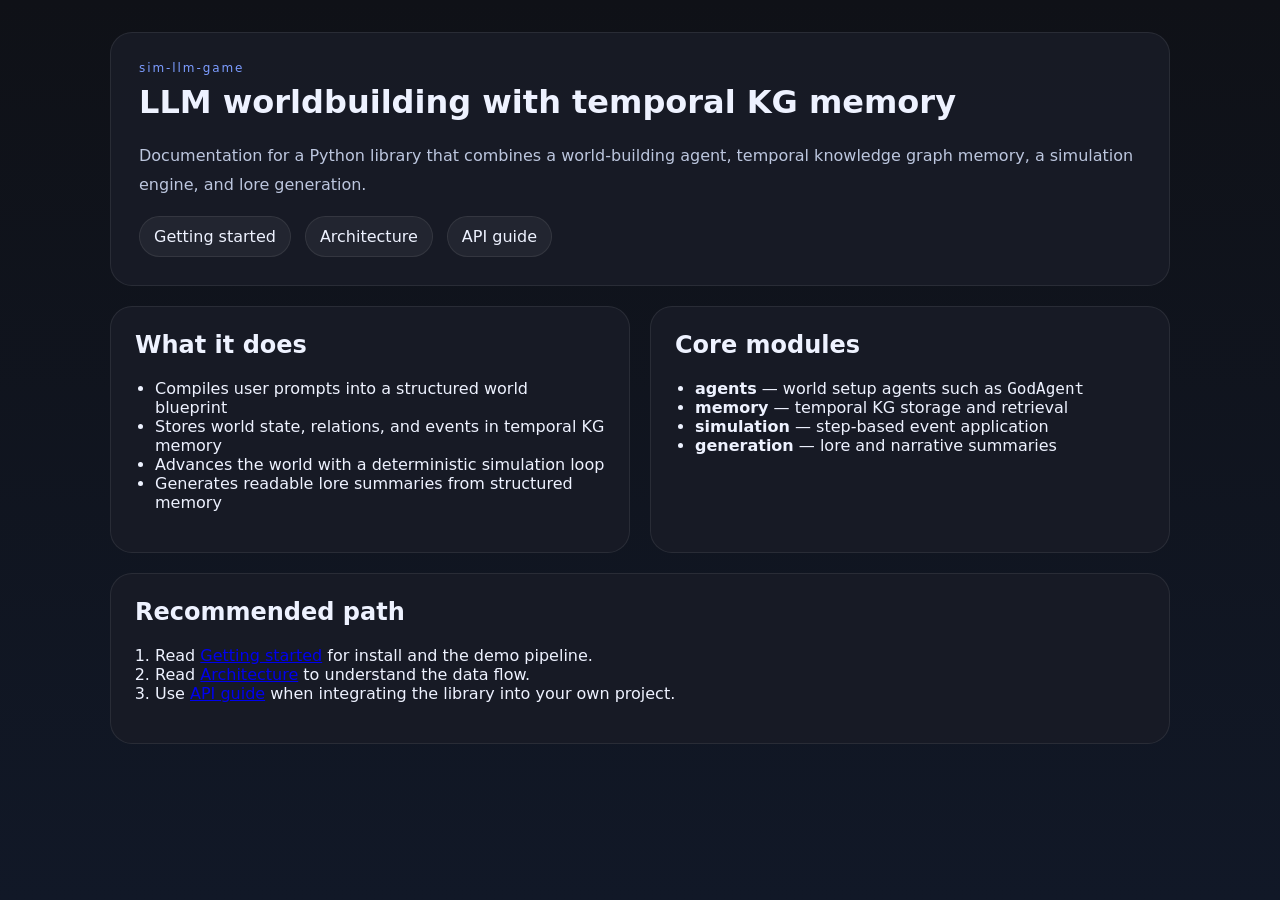
==== docs/index.html @ ec88d125 "Add docs site and Pages deploy" ====
<!DOCTYPE html>
<html lang="en">
  <head>
    <meta charset="UTF-8" />
    <meta name="viewport" content="width=device-width, initial-scale=1.0" />
    <title>sim-llm-game docs</title>
    <link rel="stylesheet" href="styles.css" />
  </head>
  <body>
    <main class="shell">
      <header class="hero card">
        <p class="eyebrow">sim-llm-game</p>
        <h1>LLM worldbuilding with temporal KG memory</h1>
        <p class="lede">
          Documentation for a Python library that combines a world-building agent,
          temporal knowledge graph memory, a simulation engine, and lore generation.
        </p>
        <nav class="nav-links">
          <a href="getting-started.html">Getting started</a>
          <a href="architecture.html">Architecture</a>
          <a href="api.html">API guide</a>
        </nav>
      </header>

      <section class="grid">
        <article class="card panel">
          <h2>What it does</h2>
          <ul>
            <li>Compiles user prompts into a structured world blueprint</li>
            <li>Stores world state, relations, and events in temporal KG memory</li>
            <li>Advances the world with a deterministic simulation loop</li>
            <li>Generates readable lore summaries from structured memory</li>
          </ul>
        </article>
        <article class="card panel">
          <h2>Core modules</h2>
          <ul>
            <li><strong>agents</strong> — world setup agents such as <code>GodAgent</code></li>
            <li><strong>memory</strong> — temporal KG storage and retrieval</li>
            <li><strong>simulation</strong> — step-based event application</li>
            <li><strong>generation</strong> — lore and narrative summaries</li>
          </ul>
        </article>
        <article class="card panel wide">
          <h2>Recommended path</h2>
          <ol>
            <li>Read <a href="getting-started.html">Getting started</a> for install and the demo pipeline.</li>
            <li>Read <a href="architecture.html">Architecture</a> to understand the data flow.</li>
            <li>Use <a href="api.html">API guide</a> when integrating the library into your own project.</li>
          </ol>
        </article>
      </section>
    </main>
  </body>
</html>
---- docs/styles.css ----
:root {
  --bg: #0f1117;
  --bg-soft: #171b24;
  --card: rgba(24, 28, 38, 0.92);
  --text: #eef2ff;
  --muted: #bcc6de;
  --accent: #7c9cff;
  --line: rgba(255,255,255,0.08);
}
* { box-sizing: border-box; }
body { margin:0; min-height:100vh; font-family: Inter, system-ui, sans-serif; color:var(--text); background:linear-gradient(180deg, var(--bg) 0%, #111827 100%); }
.shell { width:min(1060px, calc(100% - 32px)); margin:0 auto; padding:32px 0 56px; }
.narrow { width:min(900px, calc(100% - 32px)); }
.card { background:var(--card); border:1px solid var(--line); border-radius:22px; }
.hero { padding:28px; margin-bottom:20px; }
.panel { padding:24px; }
.grid { display:grid; grid-template-columns:repeat(2,minmax(0,1fr)); gap:20px; }
.wide { grid-column:1 / -1; }
.eyebrow { margin:0 0 8px; color:var(--accent); letter-spacing:.16em; font-size:12px; }
h1, h2 { margin-top:0; }
.lede, .prose p, .prose li { color:var(--muted); line-height:1.8; }
.nav-links { display:flex; gap:14px; flex-wrap:wrap; margin-top:16px; }
.nav-links a { color:var(--text); text-decoration:none; padding:10px 14px; border-radius:999px; background:rgba(255,255,255,0.05); border:1px solid var(--line); }
ul, ol { padding-left:20px; }
pre { padding:16px; border-radius:16px; background:#0b1220; overflow:auto; }
code { font-family: ui-monospace, SFMono-Regular, Menlo, monospace; }
@media (max-width: 760px) { .grid { grid-template-columns:1fr; } }
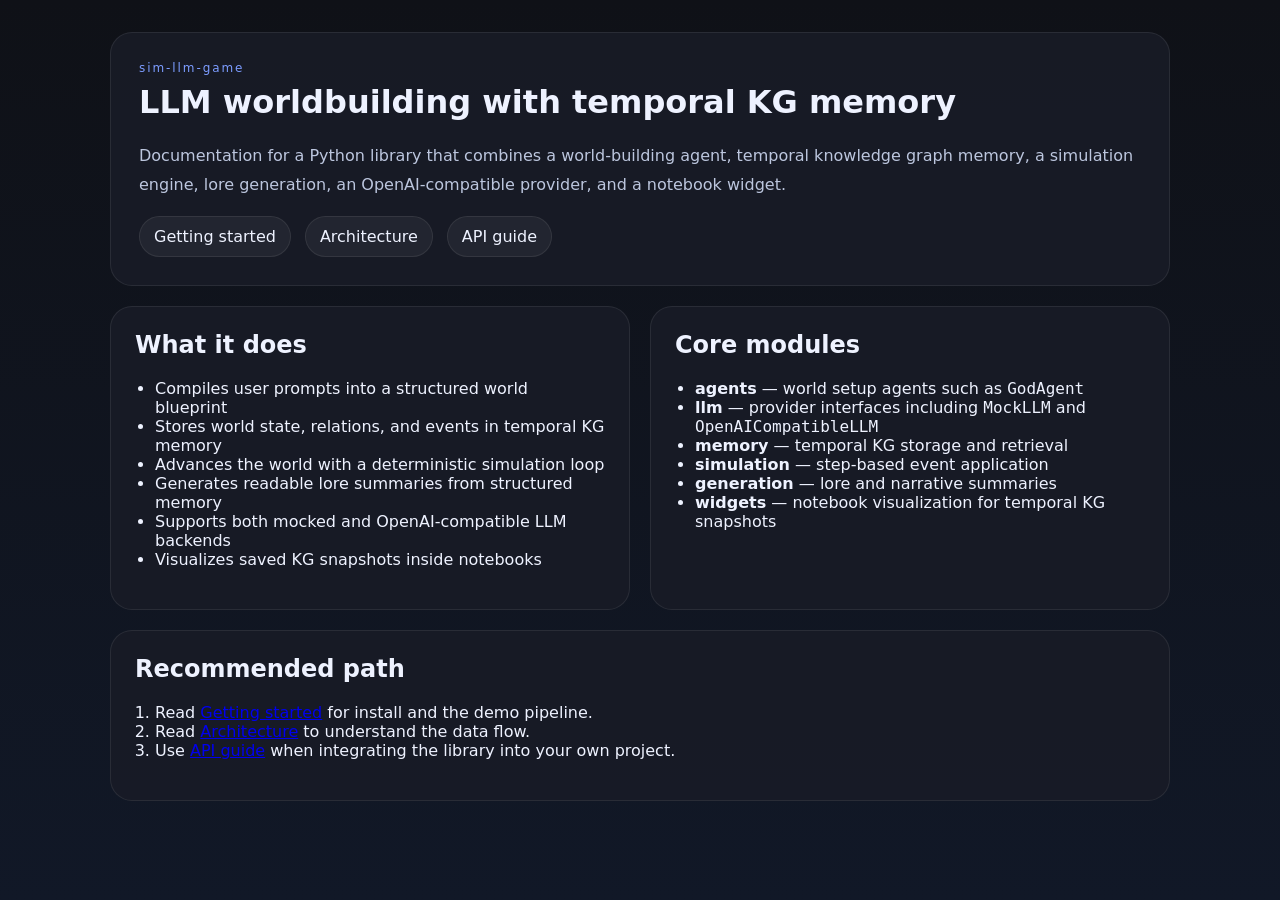
==== commit 815e82b6: "Sync documentation with latest features" ====
--- a/docs/index.html
+++ b/docs/index.html
@@ -3,7 +3,7 @@
   <head>
     <meta charset="UTF-8" />
     <meta name="viewport" content="width=device-width, initial-scale=1.0" />
-    <title>sim-llm-game docs</title>
+    <title>Kandor docs</title>
     <link rel="stylesheet" href="styles.css" />
   </head>
   <body>
@@ -13,7 +13,8 @@
         <h1>LLM worldbuilding with temporal KG memory</h1>
         <p class="lede">
           Documentation for a Python library that combines a world-building agent,
-          temporal knowledge graph memory, a simulation engine, and lore generation.
+          temporal knowledge graph memory, a simulation engine, lore generation,
+          an OpenAI-compatible provider, and a notebook widget.
         </p>
         <nav class="nav-links">
           <a href="getting-started.html">Getting started</a>
@@ -30,15 +31,19 @@
             <li>Stores world state, relations, and events in temporal KG memory</li>
             <li>Advances the world with a deterministic simulation loop</li>
             <li>Generates readable lore summaries from structured memory</li>
+            <li>Supports both mocked and OpenAI-compatible LLM backends</li>
+            <li>Visualizes saved KG snapshots inside notebooks</li>
           </ul>
         </article>
         <article class="card panel">
           <h2>Core modules</h2>
           <ul>
             <li><strong>agents</strong> — world setup agents such as <code>GodAgent</code></li>
+            <li><strong>llm</strong> — provider interfaces including <code>MockLLM</code> and <code>OpenAICompatibleLLM</code></li>
             <li><strong>memory</strong> — temporal KG storage and retrieval</li>
             <li><strong>simulation</strong> — step-based event application</li>
             <li><strong>generation</strong> — lore and narrative summaries</li>
+            <li><strong>widgets</strong> — notebook visualization for temporal KG snapshots</li>
           </ul>
         </article>
         <article class="card panel wide">
